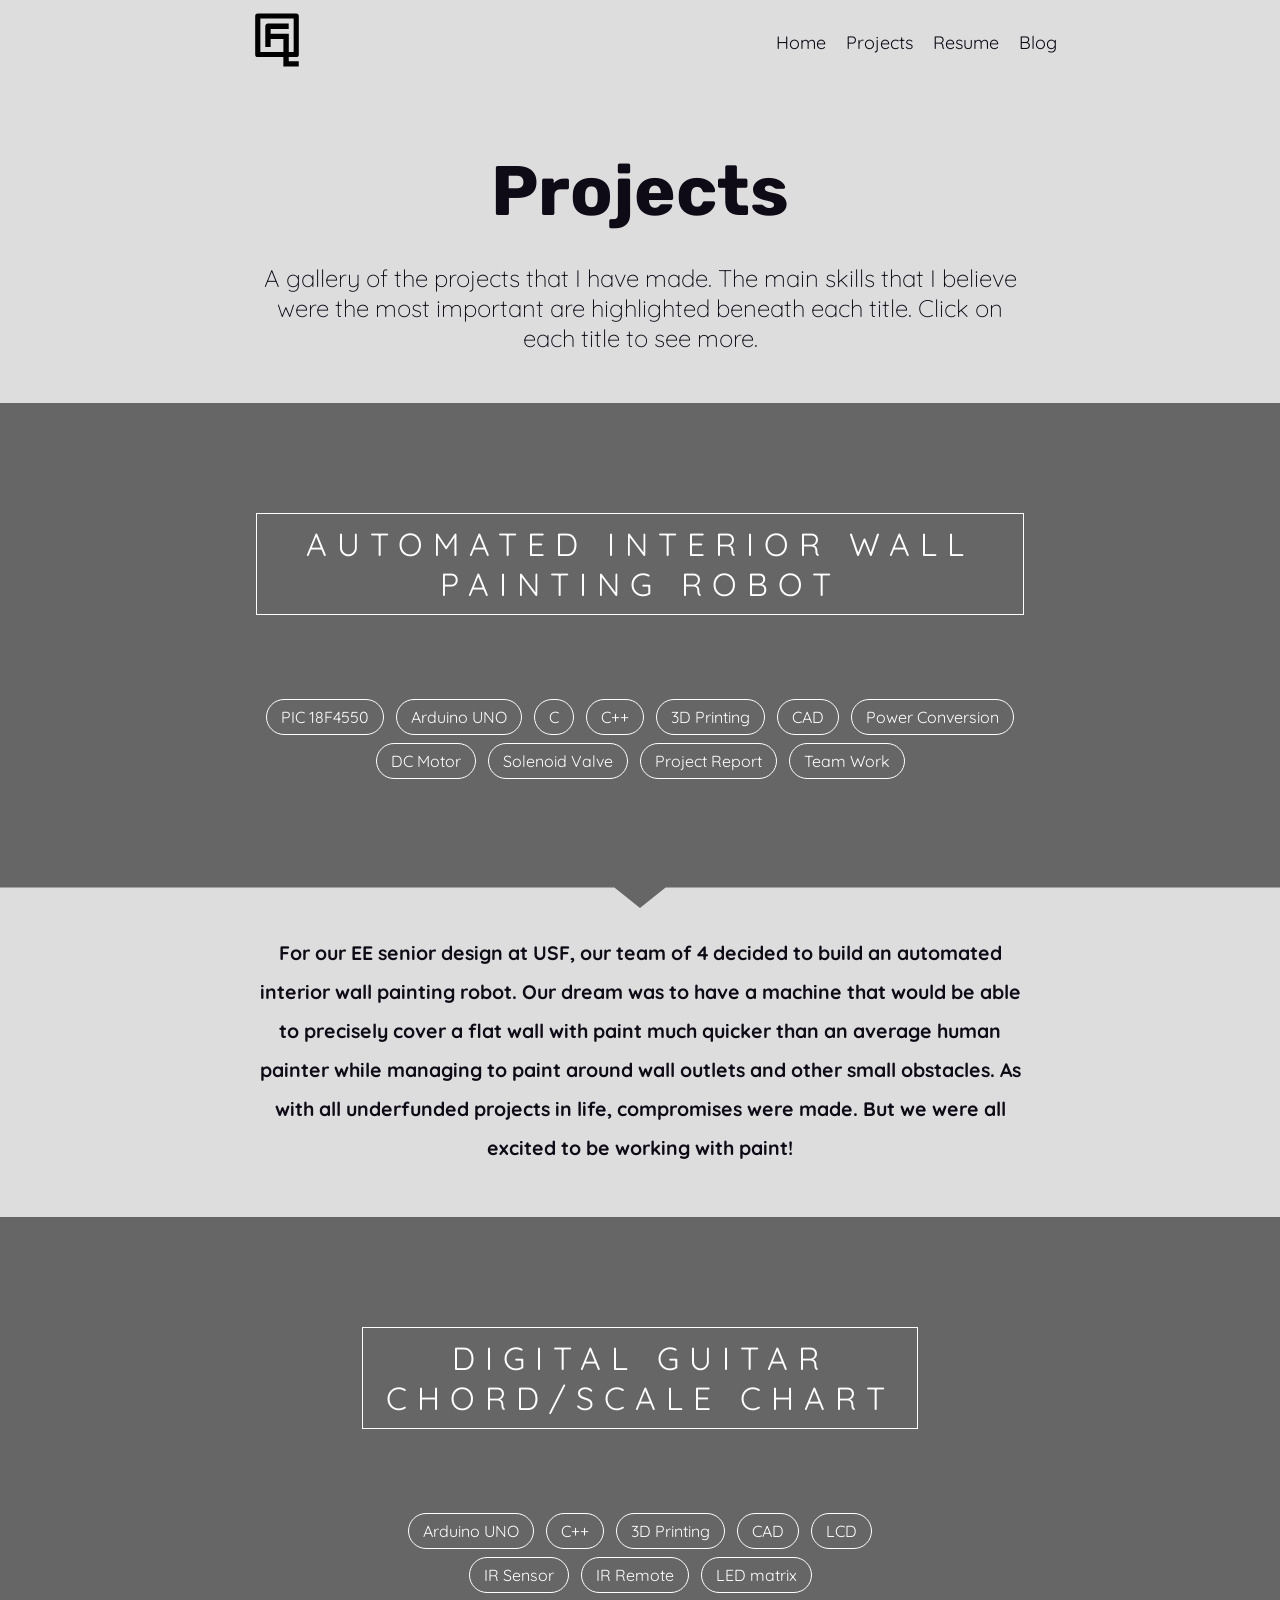
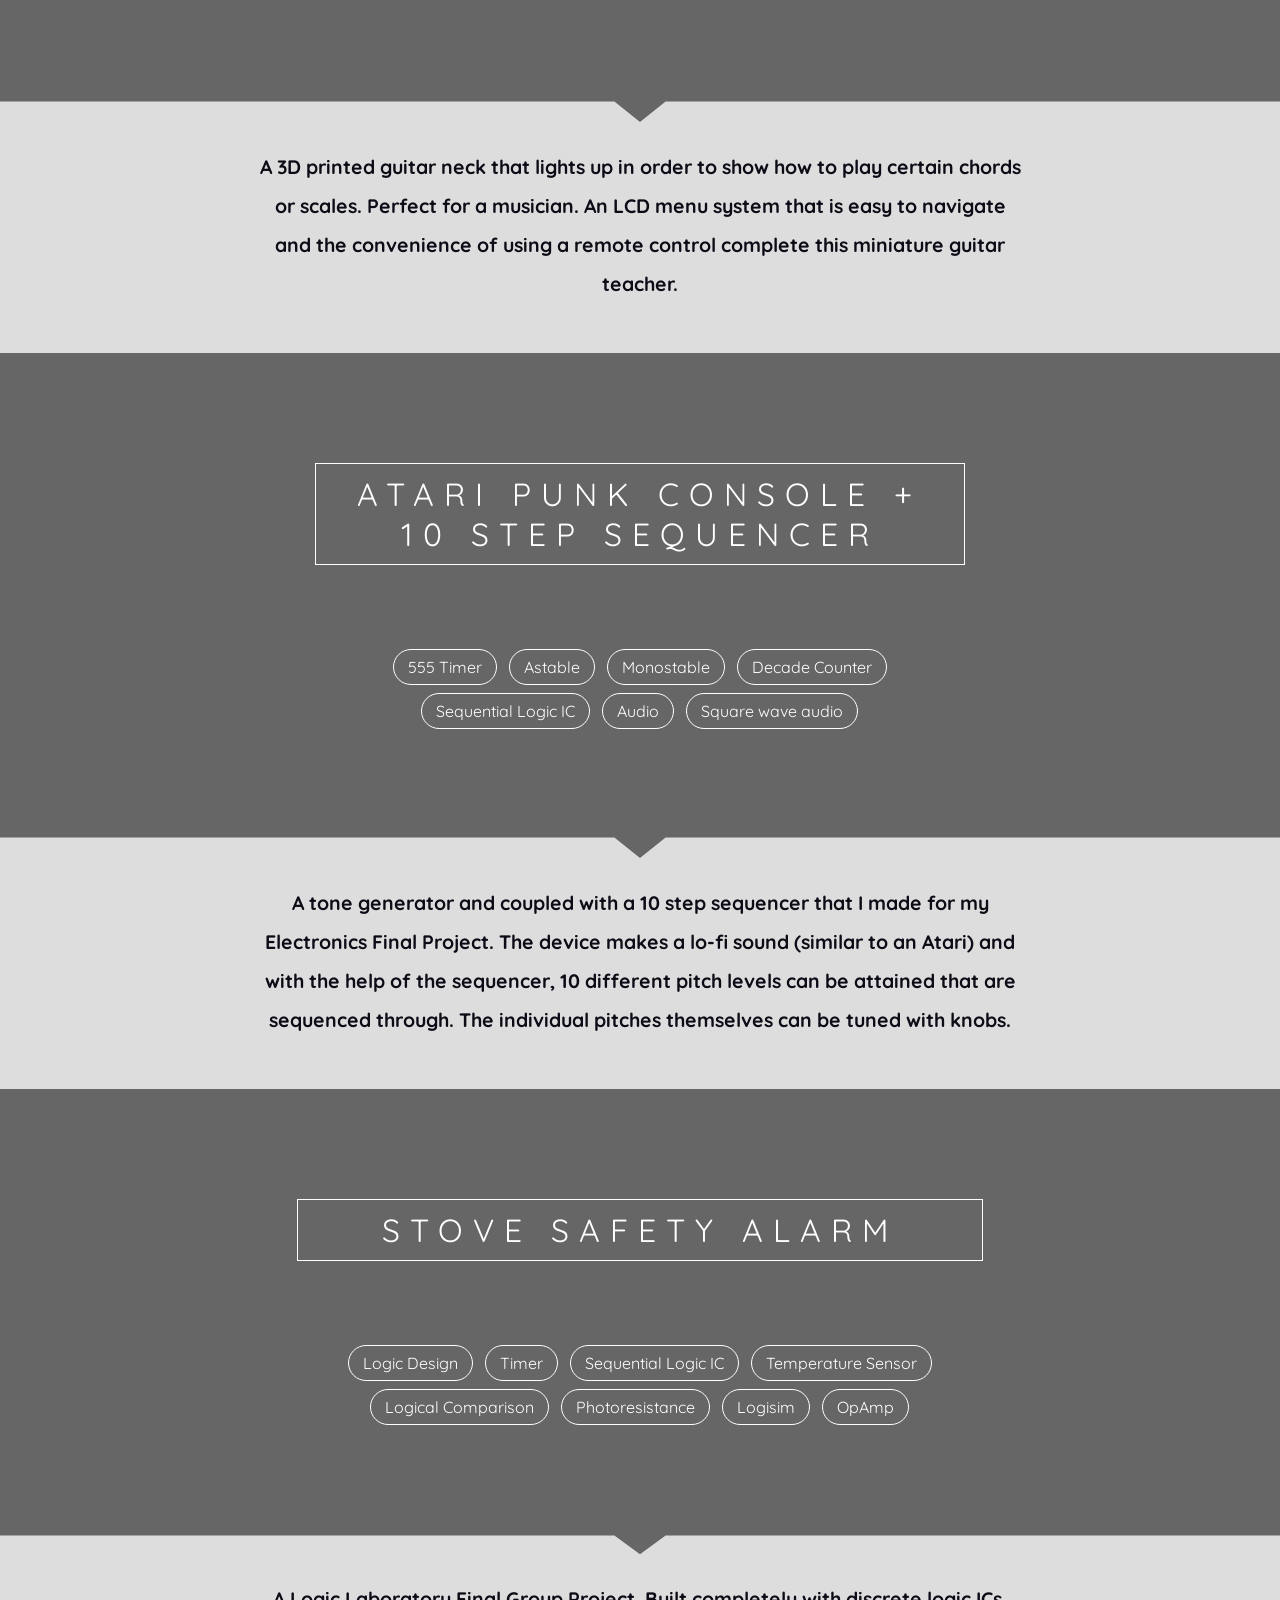
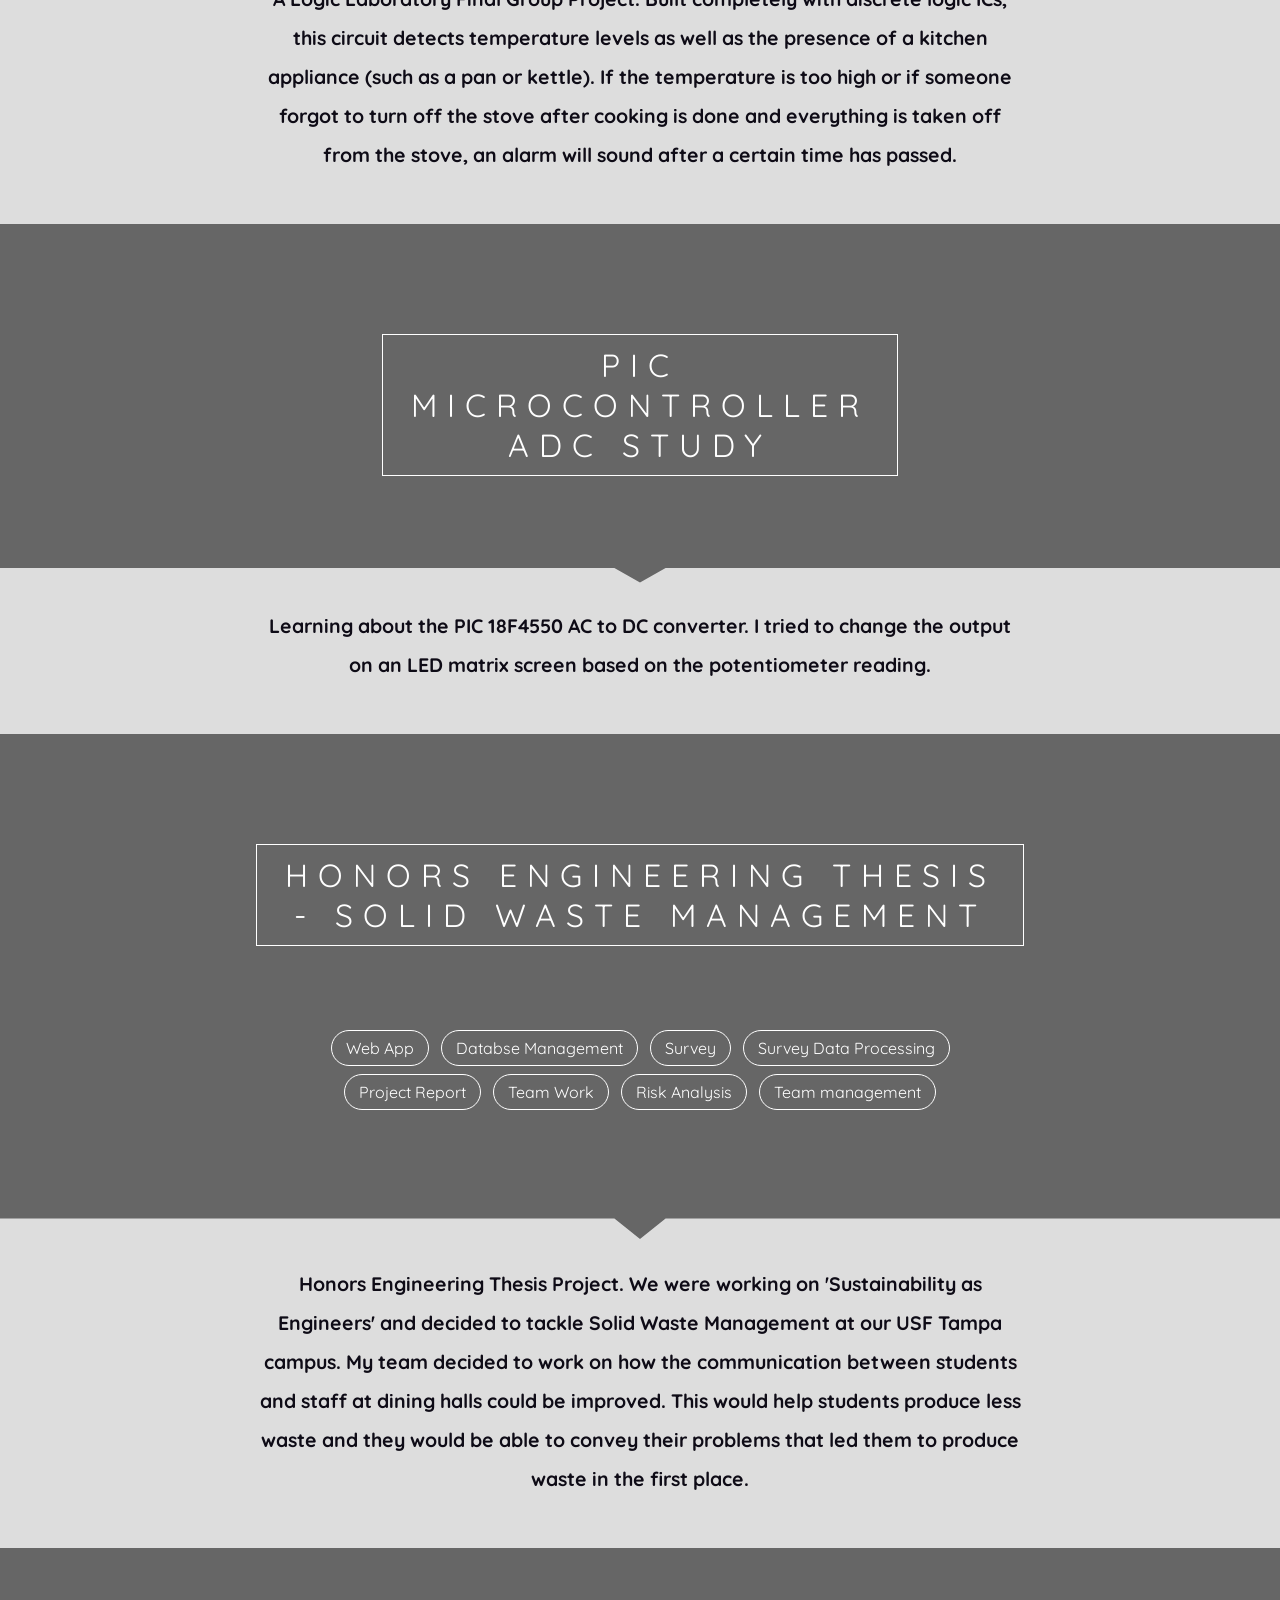
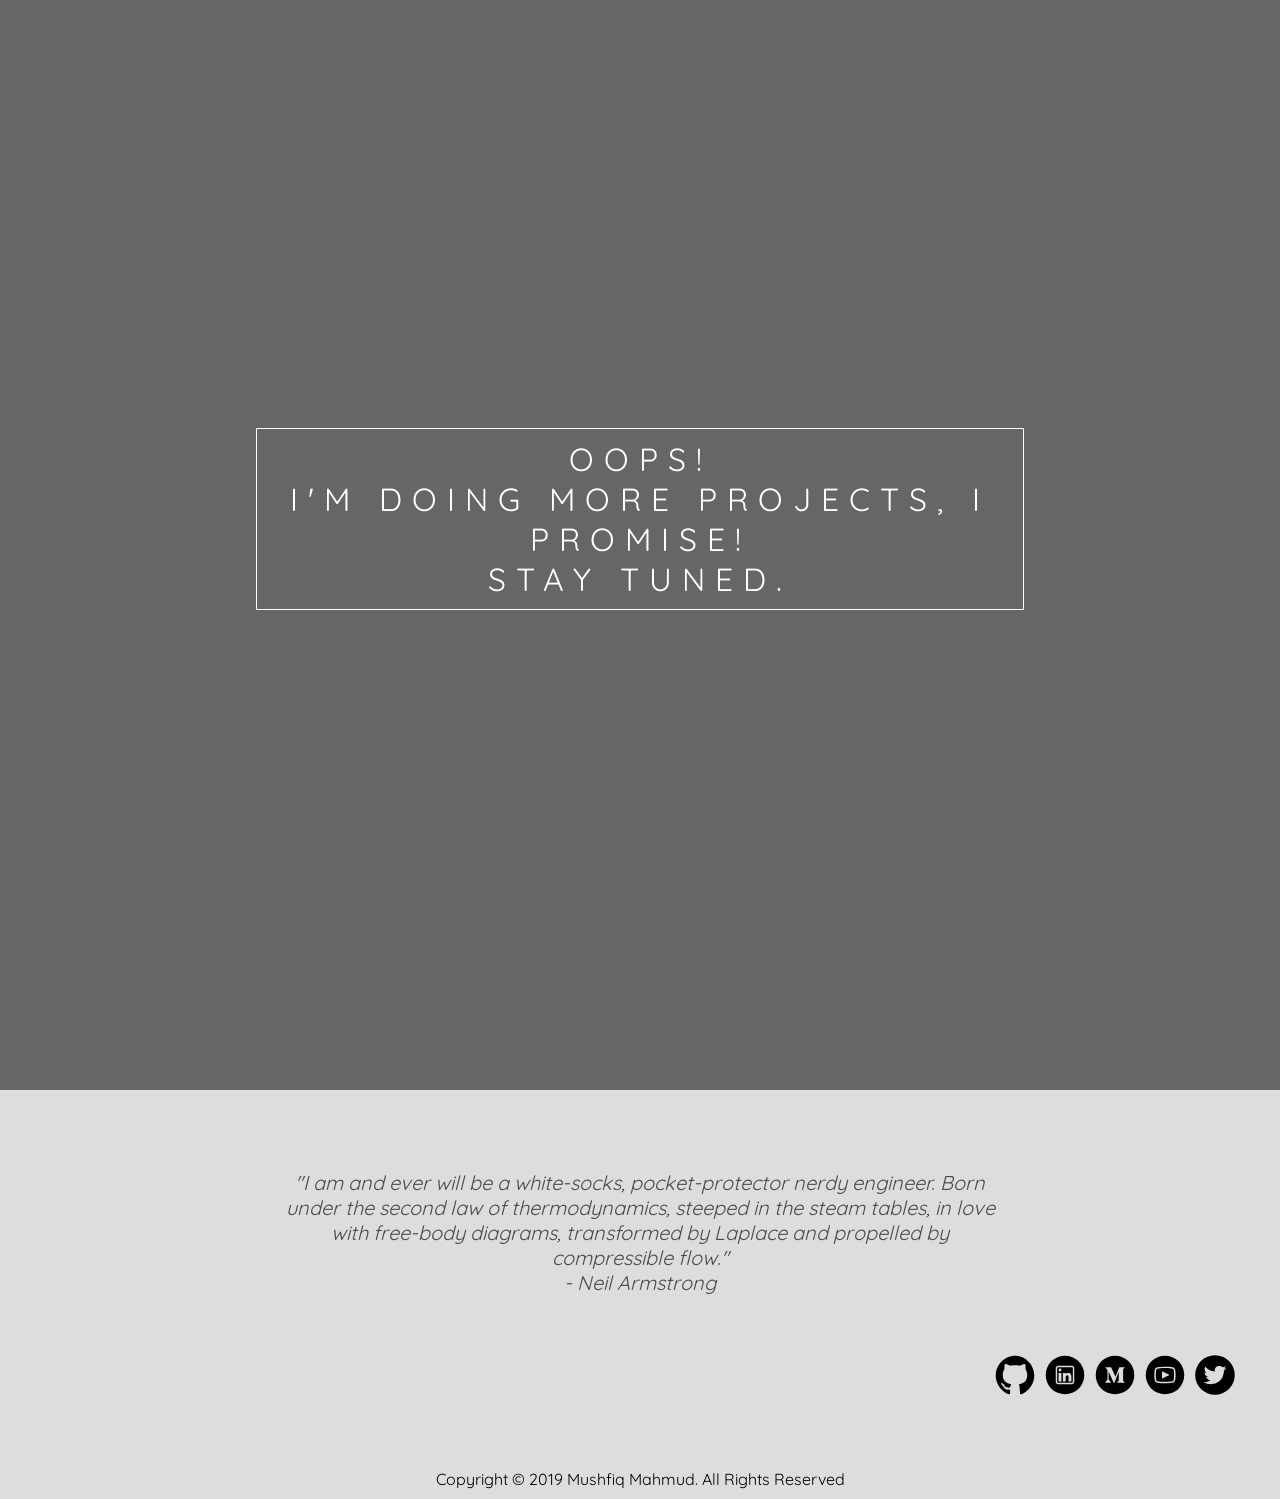
==== html/projects.html @ 4115feca "Updated File Structure. Wrote functions for automating future updates." ====
<!DOCTYPE html>
<html>
<head>
	<title>Mushfiq | My Projects</title>
	<link rel="shortcut icon" href="../assets/images/logo/logo.ico">
	<link rel="stylesheet" type="text/css" href="/style/style_headfoot.css">
	<link rel="stylesheet" type="text/css" href="/style/style_projects.css">
	<link href="https://fonts.googleapis.com/css?family=Bungee+Hairline|Quicksand:300,400|Rubik:900" rel="stylesheet">
	<meta name="viewport" content="width=device-width, initial-scale=1">
</head>
<body>
	<nav class="nav" id="nav"></nav>

	<div class="title">
		<h1>Projects</h1>
		<h2>A gallery of the projects that I have made. The main skills that I believe were the most important are highlighted beneath each title. Click on each title to see more.</h2>
	</div>

	<div class="container">

		<a href="/assets/project files/Project 1 RoboPainter/project1_robopainter.html">
			<div class="gallery g1">
				<div class="wrapper">
					<h3>Automated Interior Wall Painting Robot</h3>
					<div class="skillContainer">
						<div class="skill">PIC 18F4550</div>
						<div class="skill">Arduino UNO</div>
						<div class="skill">C</div>
						<div class="skill">C++</div>
						<div class="skill">3D Printing</div>
						<div class="skill">CAD</div>
						<div class="skill">Power Conversion</div>
						<div class="skill">DC Motor</div>
						<div class="skill">Solenoid Valve</div>
						<div class="skill">Project Report</div>
						<div class="skill">Team Work</div>
					</div>
				</div>
			</div>
		</a>

		<div class="desc">
			<h2>For our EE senior design at USF, our team of 4 decided to build an automated interior wall painting robot. Our dream was to have a machine that would be able to precisely cover a flat wall with paint much quicker than an average human painter while managing to paint around wall outlets and other small obstacles. As with all underfunded projects in life, compromises were made. But we were all excited to be working with paint!</h2>
		</div>

		<a href="/assets/project files/Project 2 Digital Chord Chart/project2_dcc.html">
			<div class="gallery g2">
				<div class="wrapper">
					<h3>Digital Guitar Chord/Scale Chart</h3>
					<div class="skillContainer">
						<div class="skill">Arduino UNO</div>
						<div class="skill">C++</div>
						<div class="skill">3D Printing</div>
						<div class="skill">CAD</div>
						<div class="skill">LCD</div>
						<div class="skill">IR Sensor</div>
						<div class="skill">IR Remote</div>
						<div class="skill">LED matrix</div>
					</div>
				</div>
			</div>
		</a>

		<div class="desc">
			<h2>A 3D printed guitar neck that lights up in order to show how to play certain chords or scales. Perfect for a musician. An LCD menu system that is easy to navigate and the convenience of using a remote control complete this miniature guitar teacher.</h2>
		</div>

		<a href="/assets/project files/Project 3 Atari Punk Console/project3_apc.html">
			<div class="gallery g3">
				<div class="wrapper">
					<h3>Atari Punk Console + 10 Step Sequencer</h3>
					<div class="skillContainer">
						<div class="skill">555 Timer</div>
						<div class="skill">Astable</div>
						<div class="skill">Monostable</div>
						<div class="skill">Decade Counter</div>
						<div class="skill">Sequential Logic IC</div>
						<div class="skill">Audio</div>
						<div class="skill">Square wave audio</div>
					</div>
				</div>
			</div>
		</a>

		<div class="desc">
			<h2>A tone generator and coupled with a 10 step sequencer that I made for my Electronics Final Project. The device makes a lo-fi sound (similar to an Atari) and with the help of the sequencer, 10 different pitch levels can be attained that are sequenced through. The individual pitches themselves can be tuned with knobs.</h2>
		</div>

		<a href="/assets/project files/Project 4 Stove Safety/project4_stove.html">
			<div class="gallery g4">
				<div class="wrapper">
					<h3>Stove Safety Alarm</h3>
					<div class="skillContainer">
						<div class="skill">Logic Design</div>
						<div class="skill">Timer</div>
						<div class="skill">Sequential Logic IC</div>
						<div class="skill">Temperature Sensor</div>
						<div class="skill">Logical Comparison</div>
						<div class="skill">Photoresistance</div>
						<div class="skill">Logisim</div>
						<div class="skill">OpAmp</div>
					</div>
				</div>
			</div>
		</a>

		<div class="desc">
			<h2>A Logic Laboratory Final Group Project. Built completely with discrete logic ICs, this circuit detects temperature levels as well as the presence of a kitchen appliance (such as a pan or kettle). If the temperature is too high or if someone forgot to turn off the stove after cooking is done and everything is taken off from the stove, an alarm will sound after a certain time has passed.</h2>
		</div>

		<a href="/assets/project files/Project 5 PIC/project5_picadc.html">
			<div class="gallery g5">
				<div class="wrapper">
					<h3>PIC microcontroller ADC study</h3>
				</div>
			</div>
		</a>

		<div class="desc">
			<h2>Learning about the PIC 18F4550 AC to DC converter. I tried to change the output on an LED matrix screen based on the potentiometer reading.</h2>
		</div>

		<a href="/assets/project files/Project 6 Honors App/project6_honor.html">
			<div class="gallery g6">
				<div class="wrapper">
					<h3>Honors Engineering Thesis - Solid Waste Management</h3>
					<div class="skillContainer">
						<div class="skill">Web App</div>
						<div class="skill">Databse Management</div>
						<div class="skill">Survey</div>
						<div class="skill">Survey Data Processing</div>
						<div class="skill">Project Report</div>
						<div class="skill">Team Work</div>
						<div class="skill">Risk Analysis</div>
						<div class="skill">Team management</div>
					</div>
				</div>
			</div>
		</a>

		<div class="desc">
			<h2>Honors Engineering Thesis Project. We were working on 'Sustainability as Engineers' and decided to tackle Solid Waste Management at our USF Tampa campus. My team decided to work on how the communication between students and staff at dining halls could be improved. This would help students produce less waste and they would be able to convey their problems that led them to produce waste in the first place.</h2>
		</div>

		<div class="gallery end">
			<h3 id="end">Oops!</br>I'm doing more projects, I promise!</br>Stay tuned.</h3>
		</div>
	</div>

	<div class="footer">
    <div class="quote" id="quote"></div>
    <div id="contact"></div>
  </div>

  <p id="copyright"></p>
  
  <script src="/scripts/quotes.js"></script>
  <script src="/scripts/footer.js"></script>
  <script src="/scripts/header.js"></script>
</body>
</html>
---- style/style_headfoot.css ----
* {
	margin: 0;
	padding: 0;
	font-family: "Quicksand", serif;
	box-sizing: border-box;
	--hf-color: #DDD; /*rgb(231, 223, 221)*/
	--body-color: #DDD; /*rgb(231, 223, 221)*/
	--hf-fontcolor: #0E0B16;
}

body {
	background-color: var(--body-color);
}

.parallax {
	width: 100%;
	height: 100%;
	display: inline-block;
	background-image: url("../assets/images/main.jpg");
	background-color: #666;
	background-blend-mode: multiply;
	background-attachment: fixed;
	background-position: center;
	background-repeat: no-repeat;
	background-size: cover;
}

a:link {
	color: var(--hf-fontcolor);
	text-decoration: none;
}

a:hover {
  color: var(--hf-fontcolor);
	text-decoration: underline;
}

a:visited {
  color: var(--hf-fontcolor);
	text-decoration: none;
}

nav {
	height: auto;
	width: 100%;
	display: flex;
	flex-flow: row wrap;
	align-items: center;
	justify-content: space-around;
	background-color: var(--hf-color);
	position: fixed;
	z-index: 1;
}

.nav-left {
	width: 10%;
	text-align: center;
	margin: 0 auto;
}

.nav-left img{
	padding: 10px;
	width: 80px;
	height: auto;
}

.nav-right {
	height: auto;
	color: var(--hf-fontcolor);
	text-align: center;
	margin: 0 auto;
}

.nav-right li {
	display: inline-block;
	color: var(--hf-fontcolor);
	font-size: 18px;
	width: auto;
	height: 100%;
	padding: 10px;
}


/*footer styles*/
.footer{
	height: auto;
	width: 100%;
	color: var(--hf-fontcolor);
	background-color: var(--hf-color);
	padding: 40px 40px;
	display: inline-block;
}

.quote {
	width: 60%;
	margin: 0 auto;
	padding: 40px 0;
	text-align: center;
	font-size: 20px;
	opacity: 0.7;
	font-style: italic;
}

.contact {
	filter: brightness(0.0);
	width: auto;
	padding: 20px 5px;
	float: right;
}

.contact:hover {
	filter: brightness(1.0);
}

@media only screen and (max-width: 425px) {
	.nav-left img{
		width: 90%;
		padding:5px 5px 0 5px;
	}

	.nav-right li {
		font-size: 14px;
		padding: 5px;
	}
}
---- style/style_projects.css ----
.title {
	width: 100%;
	color: var(--hf-fontcolor);
	text-align: center;
}

.title h1 {
	font-family: 'Rubik', sans-serif;
	font-size: 70px;
	padding: 150px 10px 20px 10px;
}

.title h2 {
	font-weight: 300;
	padding: 10px 0;
	width: 60%;
	margin: 0 auto;
}

.container {
	display: block;
	margin: auto;
	width: 100%;
	height: auto;
	padding-top: 40px;
	text-align: center;
}

.wrapper {
		padding: 30px 0;
    vertical-align:middle;
    display:inline-block;
}

.gallery h3 {
	text-align: center;
	padding: 10px;
	border: 1px solid #FFF;
	color: #FFF;
	width: 60%;
	font-size: 200%;
	font-weight: 400;
	overflow: hidden;
	text-transform: uppercase;
	letter-spacing: 10px;
	margin: 80px auto;
}

.skillContainer {
	width: 60%;
	padding-bottom: 100px;
	margin: 0 auto;
}

.skill {
	display: inline-block;
	border: 1px solid #FFF;
	color: #FFF;
	padding: 7px 14px;
  text-align: center;
  text-decoration: none;
  font-size: 16px;
  margin: 4px;
	flex-grow: 1;
	border-radius: 20px;
}

.gallery {
	width: 100%;
	height: auto;
	display: block;
	background-color: #666;
	background-blend-mode: multiply;
	background-attachment: fixed;
	background-position: center center;
	background-repeat: no-repeat;
	background-size: cover;
	position: relative;
	clip-path: polygon(100% 0, 100% 95%, 52% 95%, 50% 99%, 48% 95%, 0 95%, 0 0);
	z-index: -1;
}

/*.gallery:hover {
	background-color: #333;
}*/

.g1 {	background-image: url("../assets/images/project_gifs/Pic1.gif");}
.g2 { background-image: url("../assets/images/project_gifs/Pic2.gif");}
.g3 { background-image: url("../assets/images/project_gifs/Pic3.jpg");}
.g4 { background-image: url("../assets/images/project_gifs/Pic4.jpg");}
.g5 { background-image: url("../assets/images/project_gifs/Pic5.gif");}
.g6 { background-image: url("../assets/images/project_gifs/Pic6.jpg");}
.end{ background-image: url("../assets/images/kid_gaming.gif"); padding: 400px 0; clip-path: polygon(100% 0, 100% 100%, 0 100%, 0 0);}

.desc {
	font-weight: 200;
	font-size: 13px;
	line-height: 300%;
	padding: 20px 0 50px 0;
	margin: 0 auto;
	width: 60%;
	text-align: center;
	color: var(--hf-fontcolor);
}

@media only screen and (max-width: 700px) {
	.gallery {
		clip-path: polygon(100% 0, 100% 95%, 56% 95%, 50% 100%, 44% 95%, 0 95%, 0 0);
	}
	.gallery h3 {
		font-size: 150%;
		width: 80%;
	}
	.desc {
		width: 90%;
	}
	.skillContainer {
		width: 100%;
	}
	.end {
		clip-path: polygon(100% 0, 100% 100%, 0 100%, 0 0);
	}
}
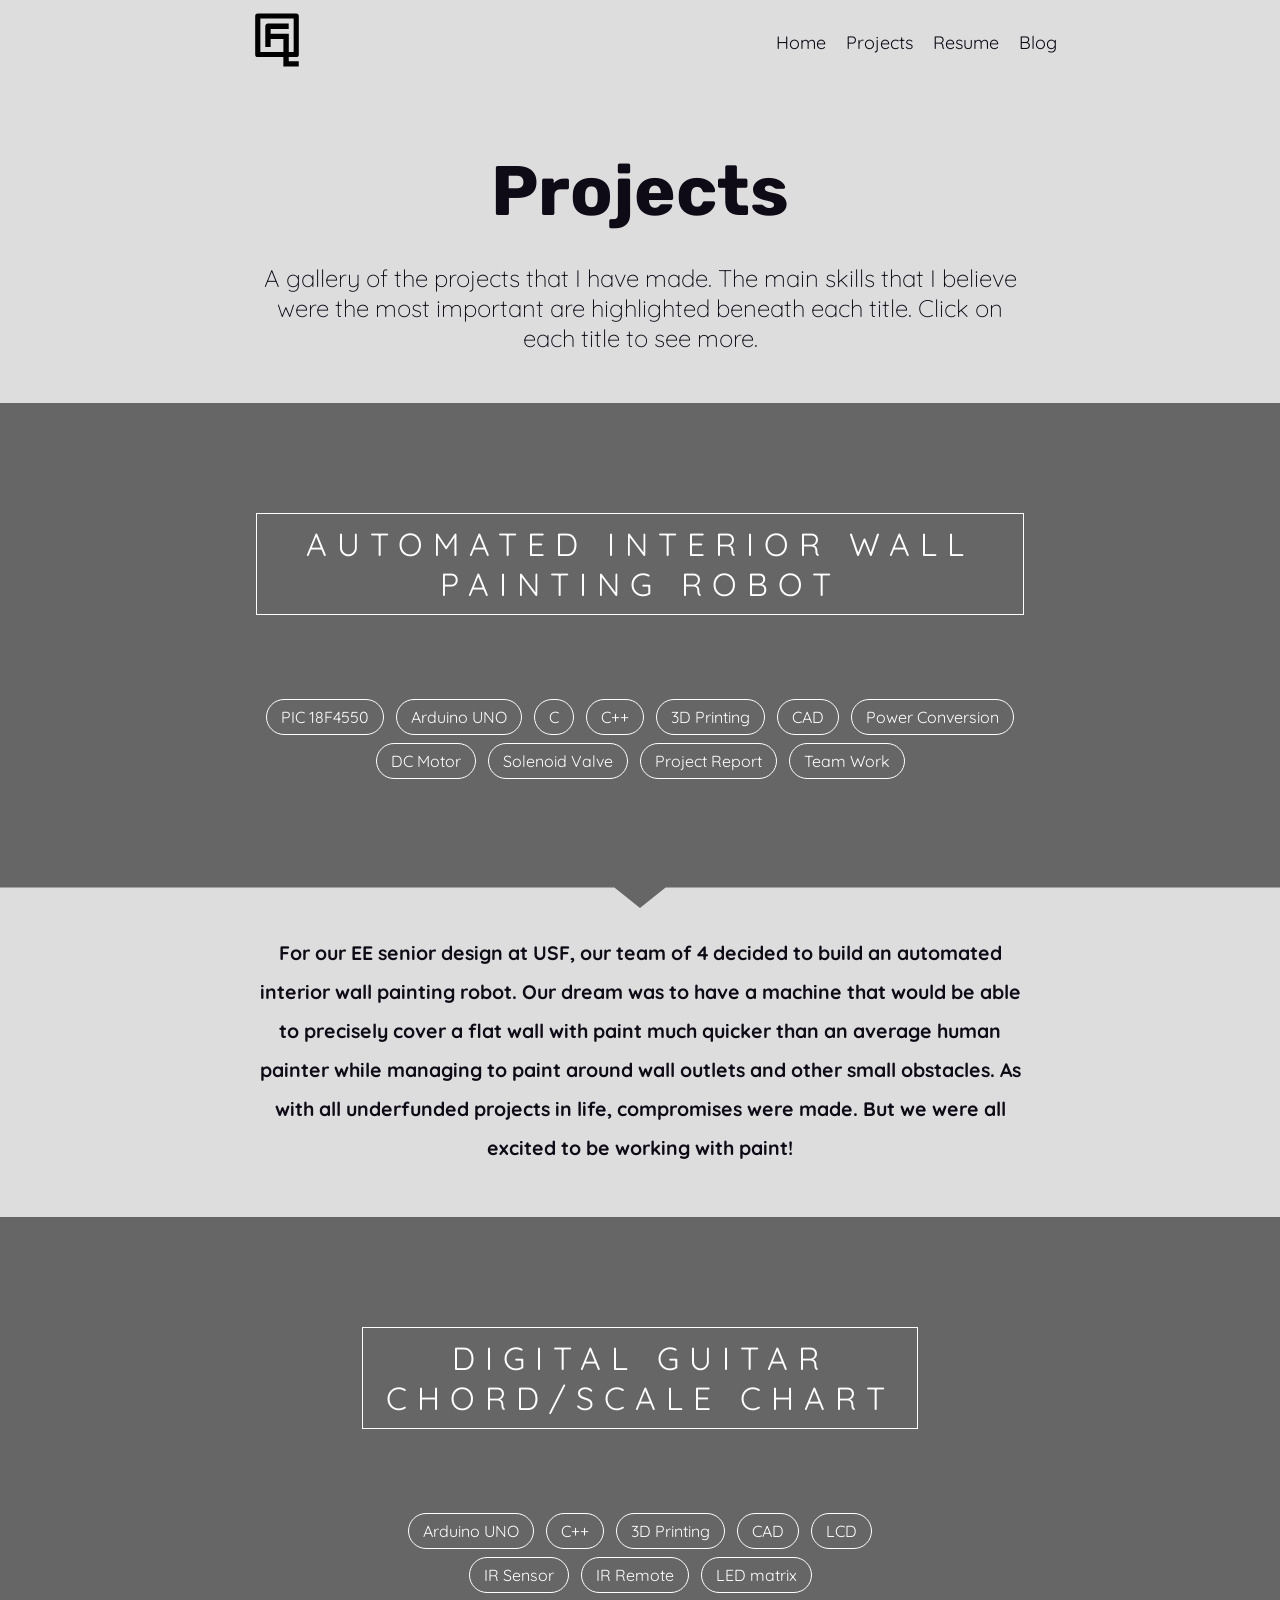
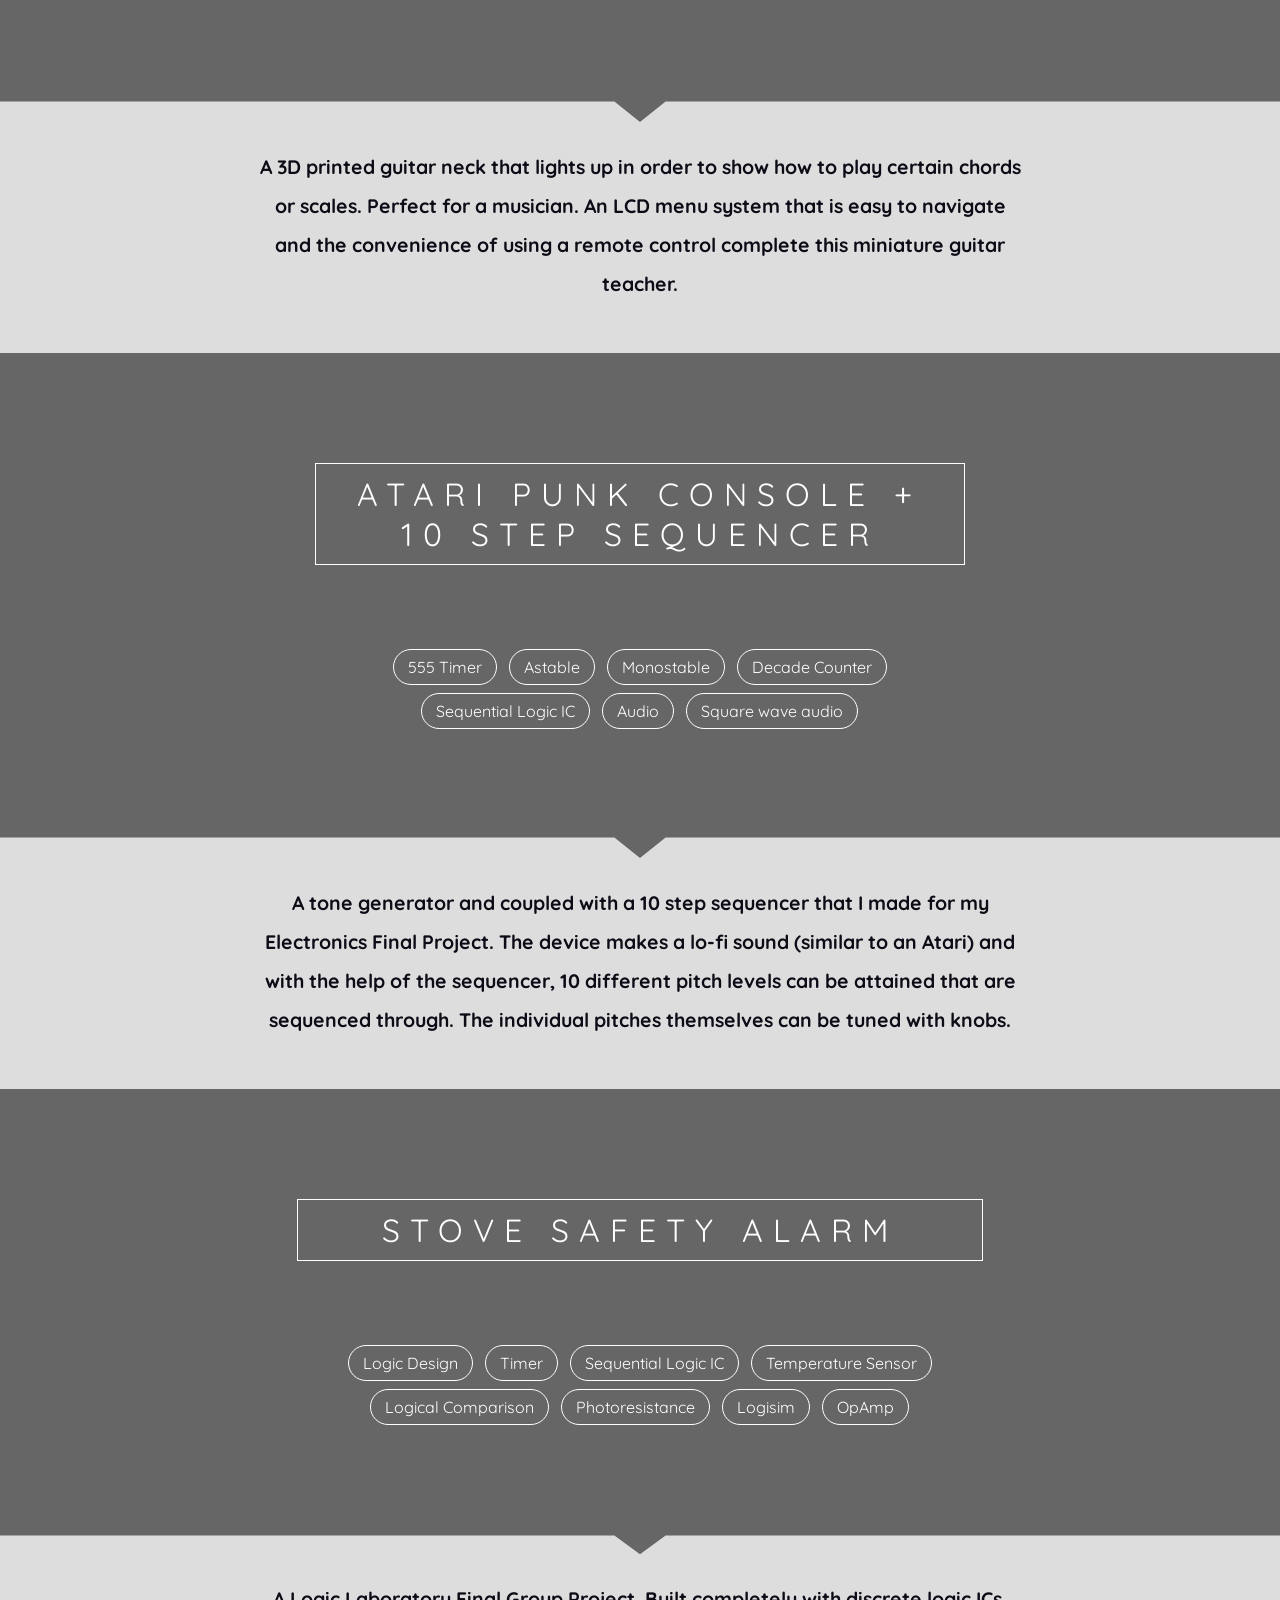
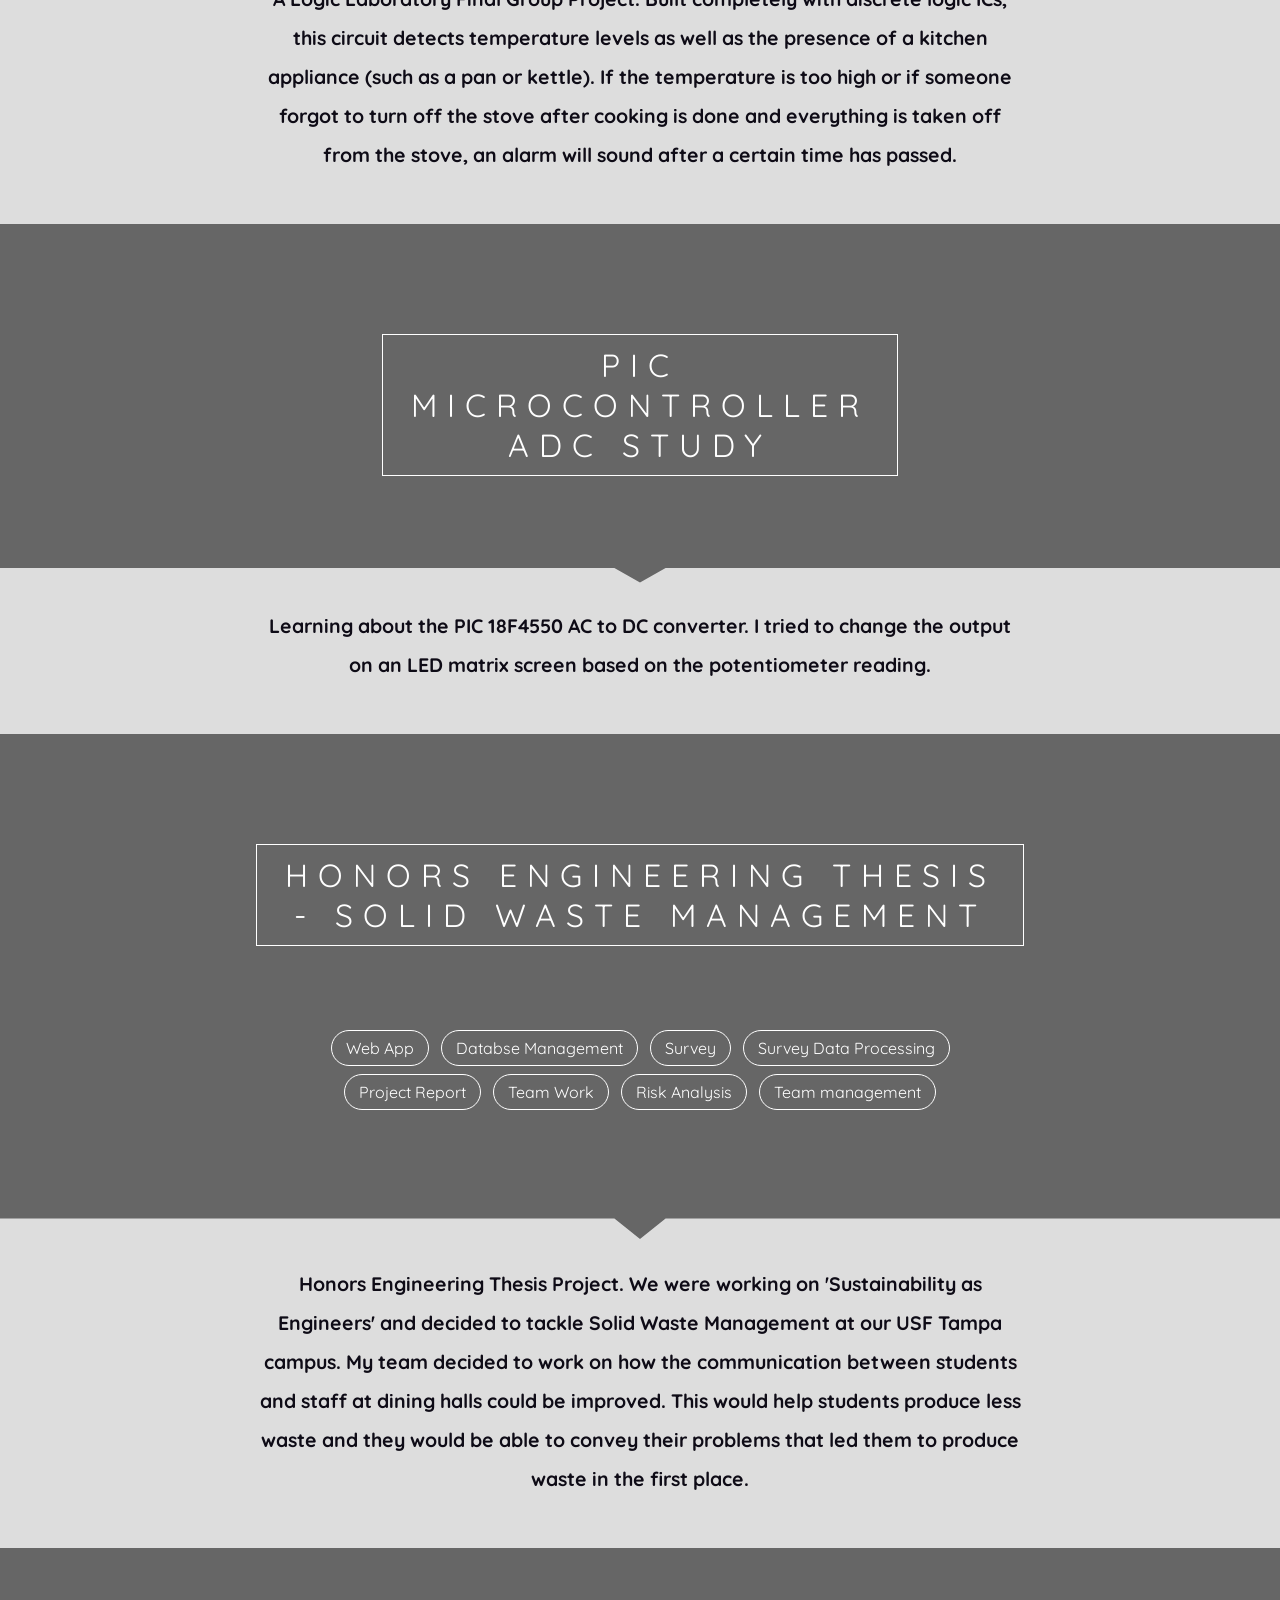
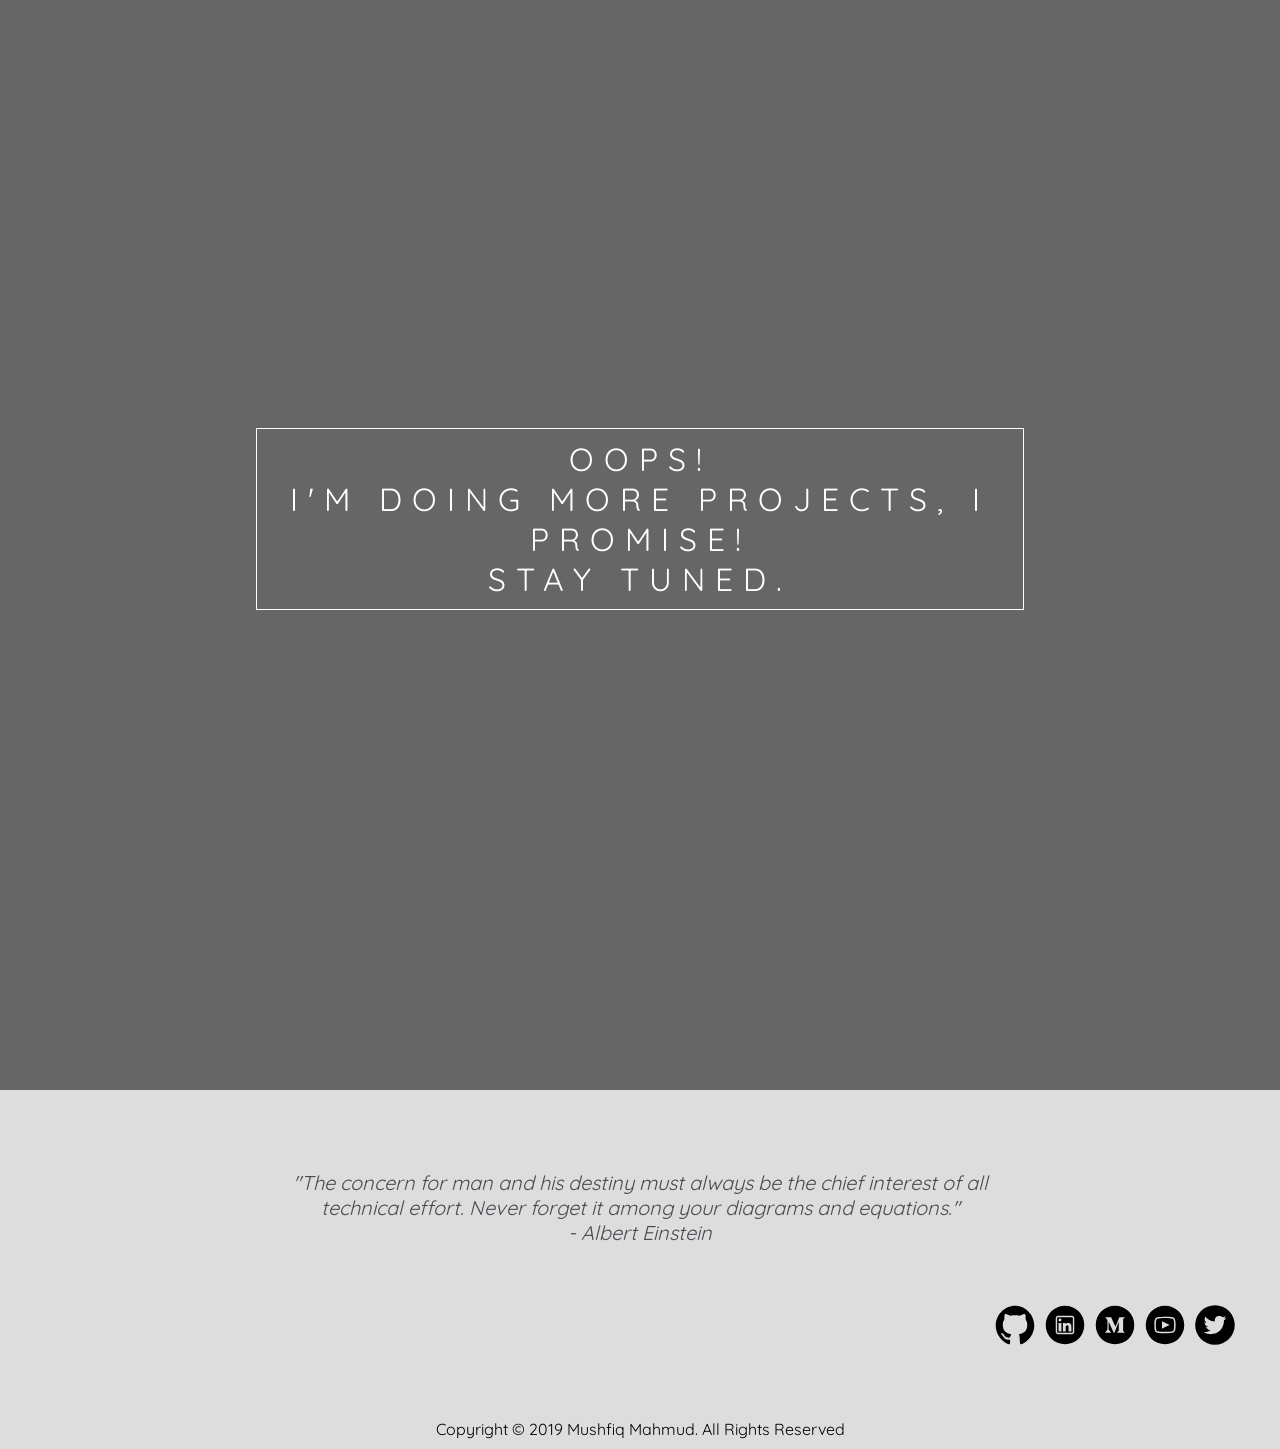
==== commit ab4f4d98: "updated links" ====
--- a/html/projects.html
+++ b/html/projects.html
@@ -2,7 +2,7 @@
 <html>
 <head>
 	<title>Mushfiq | My Projects</title>
-	<link rel="shortcut icon" href="../assets/images/logo/logo.ico">
+	<link rel="shortcut icon" href="/assets/images/logo/logo.ico">
 	<link rel="stylesheet" type="text/css" href="/style/style_headfoot.css">
 	<link rel="stylesheet" type="text/css" href="/style/style_projects.css">
 	<link href="https://fonts.googleapis.com/css?family=Bungee+Hairline|Quicksand:300,400|Rubik:900" rel="stylesheet">
@@ -18,7 +18,7 @@
 
 	<div class="container">
 
-		<a href="/assets/project files/Project 1 RoboPainter/project1_robopainter.html">
+		<a href="/assets/project_files/project_1_RoboPainter/project1_robopainter.html">
 			<div class="gallery g1">
 				<div class="wrapper">
 					<h3>Automated Interior Wall Painting Robot</h3>
@@ -43,7 +43,7 @@
 			<h2>For our EE senior design at USF, our team of 4 decided to build an automated interior wall painting robot. Our dream was to have a machine that would be able to precisely cover a flat wall with paint much quicker than an average human painter while managing to paint around wall outlets and other small obstacles. As with all underfunded projects in life, compromises were made. But we were all excited to be working with paint!</h2>
 		</div>
 
-		<a href="/assets/project files/Project 2 Digital Chord Chart/project2_dcc.html">
+		<a href="/assets/project_files/project_2_Digital_Chord_Chart/project2_dcc.html">
 			<div class="gallery g2">
 				<div class="wrapper">
 					<h3>Digital Guitar Chord/Scale Chart</h3>
@@ -65,7 +65,7 @@
 			<h2>A 3D printed guitar neck that lights up in order to show how to play certain chords or scales. Perfect for a musician. An LCD menu system that is easy to navigate and the convenience of using a remote control complete this miniature guitar teacher.</h2>
 		</div>
 
-		<a href="/assets/project files/Project 3 Atari Punk Console/project3_apc.html">
+		<a href="/assets/project_files/project_3_Atari_Punk_Console/project3_apc.html">
 			<div class="gallery g3">
 				<div class="wrapper">
 					<h3>Atari Punk Console + 10 Step Sequencer</h3>
@@ -86,7 +86,7 @@
 			<h2>A tone generator and coupled with a 10 step sequencer that I made for my Electronics Final Project. The device makes a lo-fi sound (similar to an Atari) and with the help of the sequencer, 10 different pitch levels can be attained that are sequenced through. The individual pitches themselves can be tuned with knobs.</h2>
 		</div>
 
-		<a href="/assets/project files/Project 4 Stove Safety/project4_stove.html">
+		<a href="/assets/project_files/project_4_Stove_Safety/project4_stove.html">
 			<div class="gallery g4">
 				<div class="wrapper">
 					<h3>Stove Safety Alarm</h3>
@@ -108,7 +108,7 @@
 			<h2>A Logic Laboratory Final Group Project. Built completely with discrete logic ICs, this circuit detects temperature levels as well as the presence of a kitchen appliance (such as a pan or kettle). If the temperature is too high or if someone forgot to turn off the stove after cooking is done and everything is taken off from the stove, an alarm will sound after a certain time has passed.</h2>
 		</div>
 
-		<a href="/assets/project files/Project 5 PIC/project5_picadc.html">
+		<a href="/assets/project_files/project_5_PIC/project5_picadc.html">
 			<div class="gallery g5">
 				<div class="wrapper">
 					<h3>PIC microcontroller ADC study</h3>
@@ -120,7 +120,7 @@
 			<h2>Learning about the PIC 18F4550 AC to DC converter. I tried to change the output on an LED matrix screen based on the potentiometer reading.</h2>
 		</div>
 
-		<a href="/assets/project files/Project 6 Honors App/project6_honor.html">
+		<a href="/assets/project_files/project_6_Honors_App/project6_honor.html">
 			<div class="gallery g6">
 				<div class="wrapper">
 					<h3>Honors Engineering Thesis - Solid Waste Management</h3>
--- a/style/style_headfoot.css
+++ b/style/style_headfoot.css
@@ -16,7 +16,7 @@
 	width: 100%;
 	height: 100%;
 	display: inline-block;
-	background-image: url("../assets/images/main.jpg");
+	background-image: url("/assets/images/main.jpg");
 	background-color: #666;
 	background-blend-mode: multiply;
 	background-attachment: fixed;
--- a/style/style_projects.css
+++ b/style/style_projects.css
@@ -84,13 +84,13 @@
 	background-color: #333;
 }*/
 
-.g1 {	background-image: url("../assets/images/project_gifs/Pic1.gif");}
-.g2 { background-image: url("../assets/images/project_gifs/Pic2.gif");}
-.g3 { background-image: url("../assets/images/project_gifs/Pic3.jpg");}
-.g4 { background-image: url("../assets/images/project_gifs/Pic4.jpg");}
-.g5 { background-image: url("../assets/images/project_gifs/Pic5.gif");}
-.g6 { background-image: url("../assets/images/project_gifs/Pic6.jpg");}
-.end{ background-image: url("../assets/images/kid_gaming.gif"); padding: 400px 0; clip-path: polygon(100% 0, 100% 100%, 0 100%, 0 0);}
+.g1 {	background-image: url("/assets/images/project_gifs/Pic1.gif");}
+.g2 { background-image: url("/assets/images/project_gifs/Pic2.gif");}
+.g3 { background-image: url("/assets/images/project_gifs/Pic3.jpg");}
+.g4 { background-image: url("/assets/images/project_gifs/Pic4.jpg");}
+.g5 { background-image: url("/assets/images/project_gifs/Pic5.gif");}
+.g6 { background-image: url("/assets/images/project_gifs/Pic6.jpg");}
+.end{ background-image: url("/assets/images/kid_gaming.gif"); padding: 400px 0; clip-path: polygon(100% 0, 100% 100%, 0 100%, 0 0);}
 
 .desc {
 	font-weight: 200;
